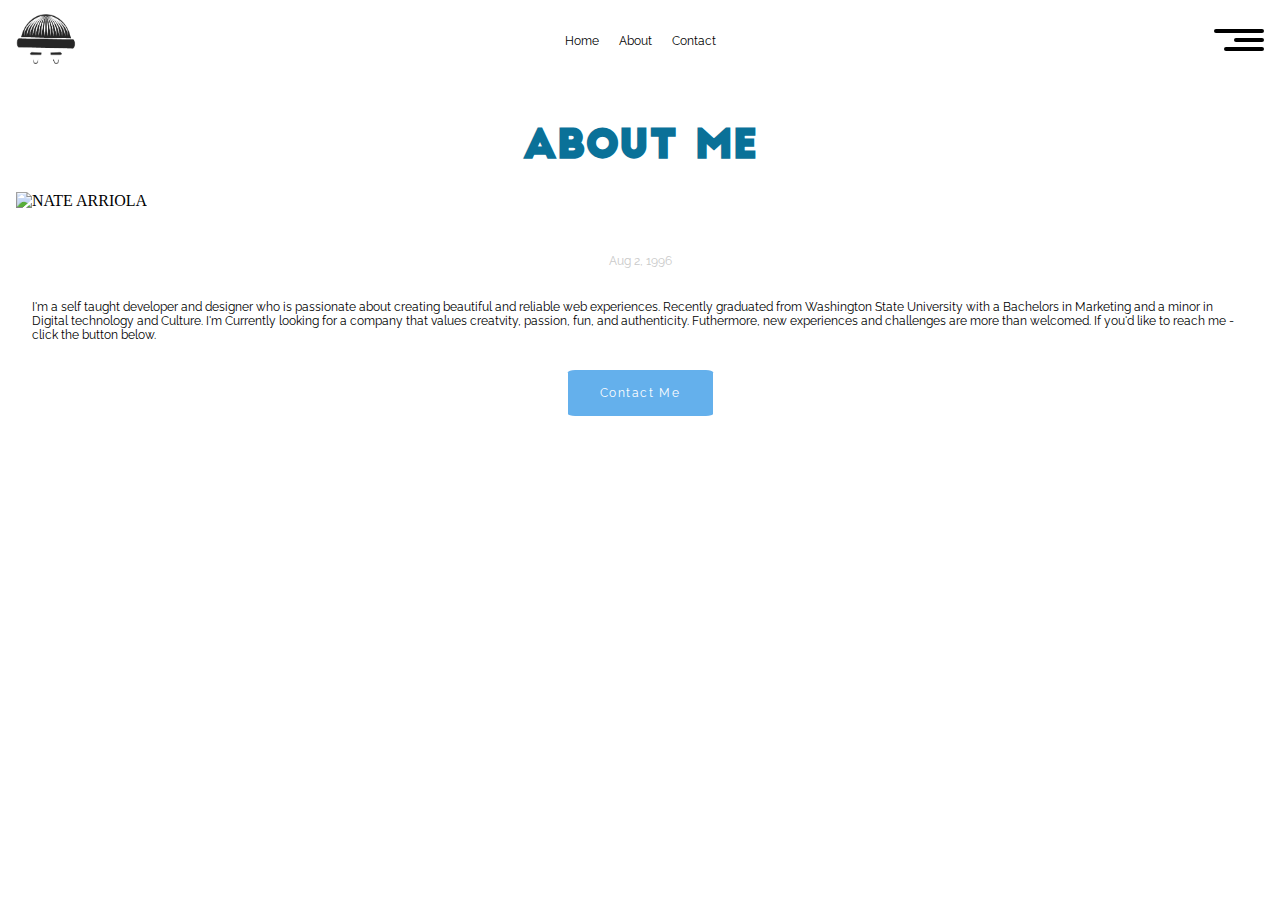
==== index.html @ e8a20a71 "Update" ====
<!DOCTYPE html>
<html lang="en">
  <head>
    <meta charset="UTF-8" />

    <meta name="viewport" content="width=device-width, initial-scale=1.0" />
    <meta http-equiv="X-UA-Compatible" content="ie=edge" />
    <link rel="stylesheet" href="css/main.css" />
    <!-- ICONS-->
    <link
      rel="stylesheet"
      href="https://use.fontawesome.com/releases/v5.8.1/css/all.css"
      integrity="sha384-50oBUHEmvpQ+1lW4y57PTFmhCaXp0ML5d60M1M7uH2+nqUivzIebhndOJK28anvf"
      crossorigin="anonymous"
    />
    <title>Nate Arriold</title>
  </head>
  <body>
    <div class="header-flex">
      <div class="logo">
        <img src="images/Asset 3.png" alt="logo" width="60px" height="50px" />
      </div>
      <ul class="menu" id="menu">
        <li class="link-1"><a href="#">Home</a></li>
        <li class="link-2"><a href="#">About</a></li>
        <li class="link-5"><a href="#">Contact</a></li>
      </ul>

      <div class="ham-menu">
        <div class="ham" onclick="onClickMenu()" id="ham">
          <div class="one"></div>
          <div class="two"></div>
          <div class="three"></div>
        </div>
      </div>
    </div>

    <div class="nav-container" id="nav">
      <a href="#" class="closeBtn" onclick="closeNav()">&times;</a>
      <ul class="nav">
        <li class="link-1"><a href="#">Home</a></li>
        <li class="link-2"><a href="#">About</a></li>
        <li class="link-3">
          <a href="https://natearriola.github.io/portfolio/">Portfolio</a>
        </li>
        <li class="link-4"><a href="#">Photography</a></li>
        <li class="link-5"><a href="#">Contact</a></li>
      </ul>
    </div>

    <div class="grid">
      <h1 class="title">ABOUT ME</h1>
      <div class="img-container">
        <img src="images/selfie.jpg" alt="NATE ARRIOLA" />
      </div>
      <div class="content-container">
        <p class="birthdate">Aug 2, 1996</p>
        <p class="main-content">
          I'm a self taught developer and designer who is passionate about
          creating beautiful and reliable web experiences. Recently graduated
          from Washington State University with a Bachelors in Marketing and a
          minor in Digital technology and Culture. I'm Currently looking for a
          company that values creatvity, passion, fun, and authenticity.
          Futhermore, new experiences and challenges are more than welcomed. If
          you'd like to reach me - click the button below.
        </p>
        <a href="#" class="button b1"
          >Contact Me
          <i class=" arrow fas fa-angle-double-right"></i>
        </a>
      </div>
    </div>

    <script src="js/main.js"></script>
  </body>
</html>
---- css/main.css ----
/* FONTS */
@import url("https://fonts.googleapis.com/css?family=Raleway:400,700");
@font-face {
  font-family: "big john";
  src: url("/fonts/bigjohn-webfont.woff2") format("woff2"), url("/fonts/bigjohn-webfont.woff") format("woff");
  font-weight: normal;
  font-style: normal;
}

@font-face {
  font-family: "slim joe";
  src: url("/fonts/slimjoe-webfont.woff2") format("woff2"), url("/fonts/slimjoe-webfont.woff") format("woff");
  font-weight: normal;
  font-style: normal;
}

html {
  padding: 0;
  margin: auto 0;
}

body {
  margin: auto 0;
  padding: 0;
  /****************************
 CONTENT SCSS
 */
}

body .header-flex {
  display: -webkit-box;
  display: -ms-flexbox;
  display: flex;
  -webkit-box-align: center;
      -ms-flex-align: center;
          align-items: center;
  height: 50px;
  margin: auto 0;
  padding: 1rem;
}

body .logo {
  max-width: 100%;
  -webkit-box-flex: 1;
      -ms-flex-positive: 1;
          flex-grow: 1;
}

body .logo img {
  height: 40px;
  width: 50px;
}

body .ham {
  width: 35px;
  height: 30px;
  display: block;
  cursor: pointer;
  -webkit-transform: scaleX(-1);
          transform: scaleX(-1);
}

body .ham div {
  height: 4px;
  background: black;
  margin: 5px 0;
  border-radius: 24px;
  -webkit-transition: 0.3s;
  transition: 0.3s;
}

body .menu {
  display: none;
}

body .one {
  width: 50px;
}

body .two {
  width: 30px;
}

body .three {
  width: 40px;
}

body .ham:hover div {
  width: 50px;
}

body .menu li {
  padding: 10px;
  list-style-type: none;
  font-family: raleway;
  font-weight: 400;
  font-size: 12px;
}

body .nav-container {
  background-color: rgba(0, 0, 0, 0.9);
  width: 100%;
  height: 0;
  z-index: 5;
  position: fixed;
  top: 0;
  left: 0;
  bottom: 0;
  right: 0;
  -webkit-transition: all 0.5s;
  transition: all 0.5s;
  overflow-y: hidden;
  padding: 0;
  overflow-x: hidden;
}

body .nav {
  width: 100%;
  display: -webkit-box;
  display: -ms-flexbox;
  display: flex;
  -webkit-box-orient: vertical;
  -webkit-box-direction: normal;
      -ms-flex-direction: column;
          flex-direction: column;
  -webkit-box-align: center;
      -ms-flex-align: center;
          align-items: center;
  -webkit-box-pack: center;
      -ms-flex-pack: center;
          justify-content: center;
  height: 100vh;
  text-align: center;
  padding: 0;
}

body .nav li {
  list-style-type: none;
  padding: 10px 0;
  font-size: 30px;
  font-family: raleway;
  font-weight: 700;
}

body .nav li a {
  color: #c9c9c9;
  text-decoration: none;
}

body .nav li a:hover {
  color: #fff;
}

body .menu li a {
  color: black;
  text-decoration: none;
  text-align: center;
  width: 100vh;
}

body .nav-container .closeBtn {
  position: absolute;
  top: 20px;
  right: 50px;
  font-size: 40px;
  color: white;
  text-decoration: none;
  width: 5%;
}

body .title {
  font-family: big john;
  color: #0a7198;
  text-align: center;
  font-size: 2.5rem;
}

body .grid {
  padding-top: 1rem;
}

body .img-container {
  padding: 0 1rem 1rem 1rem;
}

body .img-container img {
  max-width: 100%;
}

body .content-container {
  display: -webkit-box;
  display: -ms-flexbox;
  display: flex;
  -webkit-box-orient: vertical;
  -webkit-box-direction: normal;
      -ms-flex-direction: column;
          flex-direction: column;
  -webkit-box-pack: center;
      -ms-flex-pack: center;
          justify-content: center;
  -webkit-box-align: center;
      -ms-flex-align: center;
          align-items: center;
  padding: 1rem;
}

body .content-container p {
  font-size: 12px;
  font-family: raleway;
  font-size: 400;
  padding: 0.5rem 1rem 1rem 1rem;
}

body .content-container .birthdate {
  padding: 0 1rem 0rem 1rem;
  color: #c9c9c9;
}

body .content-container .button {
  font-family: raleway;
  color: #fff;
  font-size: 12px;
  text-decoration: none;
  letter-spacing: 0.1rem;
  padding: 1rem 2rem 1rem 2rem;
  border-radius: 5%;
  -webkit-transition: all 0.3s ease;
  transition: all 0.3s ease;
  background-color: #53a7ea;
  -webkit-box-shadow: inset 0 0 0 99999px rgba(255, 255, 255, 0.1);
          box-shadow: inset 0 0 0 99999px rgba(255, 255, 255, 0.1);
}

body .content-container .button:hover {
  -webkit-box-shadow: none;
          box-shadow: none;
}

@media only screen and (min-device-width: 768px) and (max-device-width: 1024px) and (-webkit-min-device-pixel-ratio: 1) {
  body {
    overflow-x: hidden;
  }
  body .menu {
    display: -webkit-box;
    display: -ms-flexbox;
    display: flex;
    -webkit-box-pack: center;
        -ms-flex-pack: center;
            justify-content: center;
    width: 100%;
    margin-right: 3rem;
  }
  body .logo img {
    height: 50px;
    width: 60px;
  }
  body .header-flex {
    width: 80%;
    margin: auto 0;
    position: relative;
    left: 10%;
  }
}

@media screen and (min-device-width: 1024px) and (max-device-width: 1600px) and (-webkit-min-device-pixel-ratio: 1) {
  body {
    height: 100vh;
    overflow-x: hidden;
  }
  body .header-flex {
    padding-right: 1rem;
    padding-left: 1rem;
  }
  body .menu {
    display: -webkit-box;
    display: -ms-flexbox;
    display: flex;
    width: 100%;
    -webkit-box-pack: center;
        -ms-flex-pack: center;
            justify-content: center;
    margin-right: 4rem;
  }
  body .logo img {
    height: 50px;
    width: 60px;
  }
}

@media screen and (min-device-width: 1440px) and (max-device-width: 1600px) {
  body {
    overflow-x: hidden;
  }
  body .header-flex {
    display: -webkit-box;
    display: -ms-flexbox;
    display: flex;
    max-width: 80%;
    position: relative;
    left: 10%;
  }
  body .menu {
    display: -webkit-box;
    display: -ms-flexbox;
    display: flex;
    -webkit-box-pack: center;
        -ms-flex-pack: center;
            justify-content: center;
    -webkit-box-align: center;
        -ms-flex-align: center;
            align-items: center;
    width: 100%;
    padding: 0;
    margin-right: 3rem;
  }
  body .menu li {
    font-size: 16px;
  }
  body .logo img {
    width: 60px;
    height: 50px;
  }
  body .ham {
    width: 35px;
  }
}

@media screen and (min-device-width: 1600px) and (max-device-width: 1920px) {
  body {
    overflow-x: hidden;
    overflow-y: hidden;
  }
  body .header-flex {
    display: -webkit-box;
    display: -ms-flexbox;
    display: flex;
    width: 80%;
    position: relative;
    left: 10%;
    padding: 2rem;
  }
  body .menu {
    display: -webkit-box;
    display: -ms-flexbox;
    display: flex;
    -webkit-box-pack: center;
        -ms-flex-pack: center;
            justify-content: center;
    -webkit-box-align: center;
        -ms-flex-align: center;
            align-items: center;
    width: 100%;
    padding-right: 10rem;
  }
  body .menu li {
    font-size: 16px;
  }
  body .logo {
    padding: 0;
    margin: auto 0;
    width: 10%;
  }
  body .logo img {
    padding: 0;
  }
  body .ham {
    width: 35px;
  }
}
/*# sourceMappingURL=main.css.map */
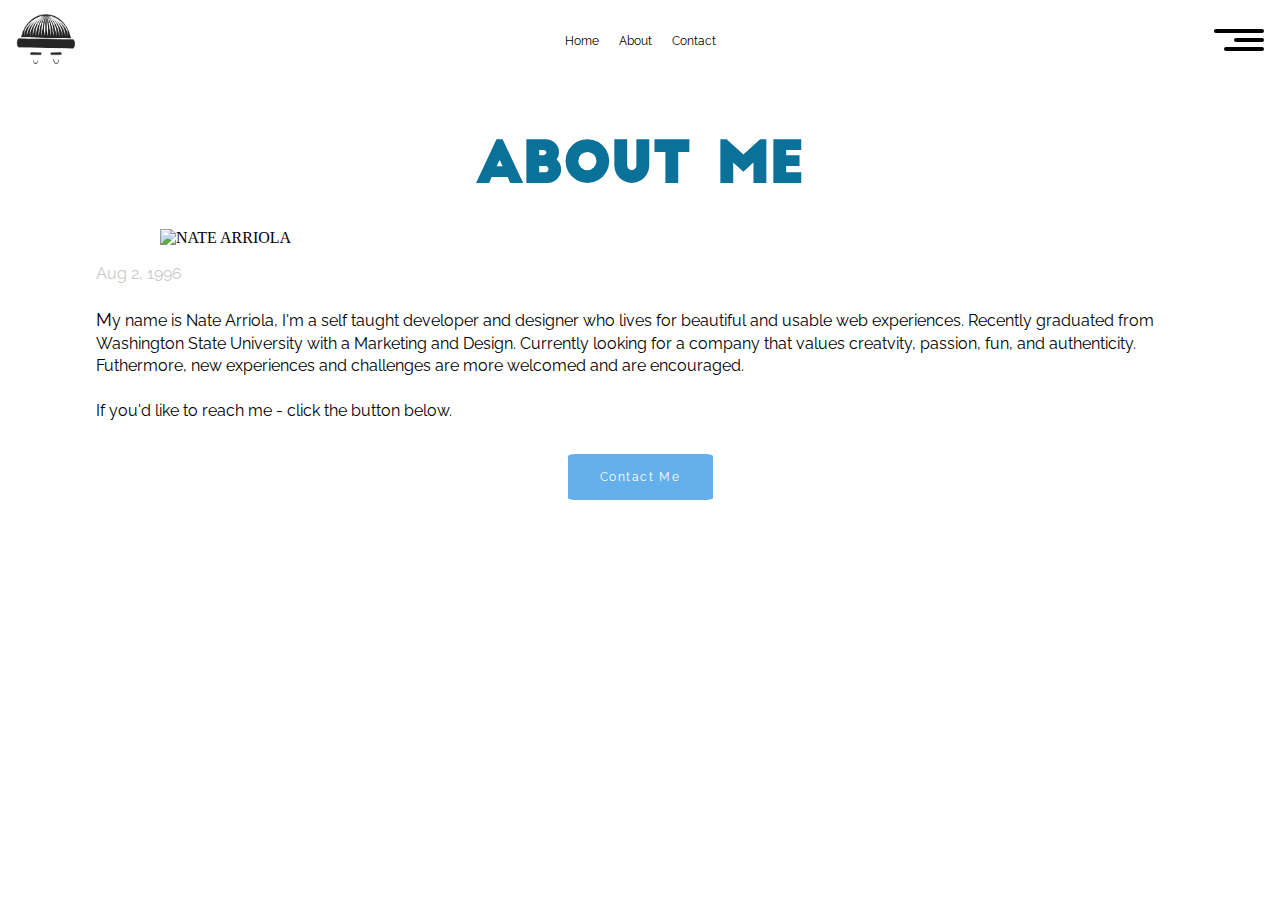
==== commit 28e5b99b: "update" ====
--- a/index.html
+++ b/index.html
@@ -13,7 +13,7 @@
       integrity="sha384-50oBUHEmvpQ+1lW4y57PTFmhCaXp0ML5d60M1M7uH2+nqUivzIebhndOJK28anvf"
       crossorigin="anonymous"
     />
-    <title>Nate Arriold</title>
+    <title>Nate Arriola</title>
   </head>
   <body>
     <div class="header-flex">
@@ -21,9 +21,15 @@
         <img src="images/Asset 3.png" alt="logo" width="60px" height="50px" />
       </div>
       <ul class="menu" id="menu">
-        <li class="link-1"><a href="#">Home</a></li>
-        <li class="link-2"><a href="#">About</a></li>
-        <li class="link-5"><a href="#">Contact</a></li>
+        <li class="link-1">
+          <a href="https://natearriola.github.io/">Home</a>
+        </li>
+        <li class="link-2">
+          <a href="https://natearriola.github.io/About/">About</a>
+        </li>
+        <li class="link-5">
+          <a href="https://natearriola.github.io/contact/">Contact</a>
+        </li>
       </ul>
 
       <div class="ham-menu">
@@ -38,13 +44,21 @@
     <div class="nav-container" id="nav">
       <a href="#" class="closeBtn" onclick="closeNav()">&times;</a>
       <ul class="nav">
-        <li class="link-1"><a href="#">Home</a></li>
-        <li class="link-2"><a href="#">About</a></li>
+        <li class="link-1">
+          <a href="https://natearriola.github.io/">Home</a>
+        </li>
+        <li class="link-2">
+          <a href="https://natearriola.github.io/About/">About</a>
+        </li>
         <li class="link-3">
           <a href="https://natearriola.github.io/portfolio/">Portfolio</a>
         </li>
-        <li class="link-4"><a href="#">Photography</a></li>
-        <li class="link-5"><a href="#">Contact</a></li>
+        <li class="link-4">
+          <a href="https://natearriola.github.io/photography">Photography</a>
+        </li>
+        <li class="link-5">
+          <a href="https://natearriola.github.io/contact">Contact</a>
+        </li>
       </ul>
     </div>
 
@@ -56,18 +70,20 @@
       <div class="content-container">
         <p class="birthdate">Aug 2, 1996</p>
         <p class="main-content">
-          I'm a self taught developer and designer who is passionate about
-          creating beautiful and reliable web experiences. Recently graduated
-          from Washington State University with a Bachelors in Marketing and a
-          minor in Digital technology and Culture. I'm Currently looking for a
-          company that values creatvity, passion, fun, and authenticity.
-          Futhermore, new experiences and challenges are more than welcomed. If
-          you'd like to reach me - click the button below.
+          <span>M</span>y name is Nate Arriola, I'm a self taught developer and
+          designer who lives for beautiful and usable web experiences. Recently
+          graduated from Washington State University with a Marketing and
+          Design. Currently looking for a company that values creatvity,
+          passion, fun, and authenticity. Futhermore, new experiences and
+          challenges are more welcomed and are encouraged. <br /><br />If you'd
+          like to reach me - click the button below.
         </p>
-        <a href="#" class="button b1"
-          >Contact Me
-          <i class=" arrow fas fa-angle-double-right"></i>
-        </a>
+        <div class="button-container">
+          <a href="" class="button b1"
+            >Contact Me
+            <i class=" arrow fas fa-angle-double-right"></i>
+          </a>
+        </div>
       </div>
     </div>
 
--- a/css/main.css
+++ b/css/main.css
@@ -98,7 +98,7 @@
 }
 
 body .nav-container {
-  background-color: rgba(0, 0, 0, 0.9);
+  background-color: rgba(83, 167, 234, 0.9);
   width: 100%;
   height: 0;
   z-index: 5;
@@ -143,7 +143,7 @@
 }
 
 body .nav li a {
-  color: #c9c9c9;
+  color: #1a1a1a;
   text-decoration: none;
 }
 
@@ -188,32 +188,35 @@
 }
 
 body .content-container {
+  padding: 1rem;
+}
+
+body .content-container span {
+  font-size: 18px;
+}
+
+body .content-container p {
+  text-align: left;
+  font-size: 12px;
+  font-family: raleway;
+  line-height: 16.8px;
+  font-size: 400;
+  padding: 0.5rem 1rem 1rem 1rem;
+}
+
+body .content-container .birthdate {
+  padding: 0 1rem 0rem 1rem;
+  color: #c9c9c9;
+  text-align: left;
+}
+
+body .content-container .button-container {
   display: -webkit-box;
   display: -ms-flexbox;
   display: flex;
-  -webkit-box-orient: vertical;
-  -webkit-box-direction: normal;
-      -ms-flex-direction: column;
-          flex-direction: column;
   -webkit-box-pack: center;
       -ms-flex-pack: center;
           justify-content: center;
-  -webkit-box-align: center;
-      -ms-flex-align: center;
-          align-items: center;
-  padding: 1rem;
-}
-
-body .content-container p {
-  font-size: 12px;
-  font-family: raleway;
-  font-size: 400;
-  padding: 0.5rem 1rem 1rem 1rem;
-}
-
-body .content-container .birthdate {
-  padding: 0 1rem 0rem 1rem;
-  color: #c9c9c9;
 }
 
 body .content-container .button {
@@ -260,6 +263,22 @@
     position: relative;
     left: 10%;
   }
+  body .img-container {
+    padding: 8rem;
+    padding-top: 0;
+    padding-bottom: 0;
+  }
+  body .img-container img {
+    max-width: 100%;
+  }
+  body .content-container {
+    padding: 2rem;
+    padding-top: 0;
+  }
+  body .content-container p {
+    font-size: 16px;
+    line-height: 22.4px;
+  }
 }
 
 @media screen and (min-device-width: 1024px) and (max-device-width: 1600px) and (-webkit-min-device-pixel-ratio: 1) {
@@ -284,6 +303,25 @@
   body .logo img {
     height: 50px;
     width: 60px;
+  }
+  body .title {
+    font-size: 3.5rem;
+  }
+  body .img-container {
+    padding: 10rem;
+    padding-top: 0;
+    padding-bottom: 0;
+  }
+  body .img-container img {
+    max-width: 100%;
+  }
+  body .content-container {
+    padding: 5rem;
+    padding-top: 0;
+  }
+  body .content-container p {
+    font-size: 16px;
+    line-height: 22.4px;
   }
 }
 
@@ -323,13 +361,25 @@
   body .ham {
     width: 35px;
   }
+  body .img-container {
+    padding: 10rem;
+    padding-top: 0;
+    padding-bottom: 0;
+  }
+  body .img-container img {
+    max-width: 100%;
+  }
+  body .content-container {
+    padding: 5rem;
+    padding-top: 0;
+  }
+  body .content-container p {
+    font-size: 16px;
+    line-height: 22.4px;
+  }
 }
 
 @media screen and (min-device-width: 1600px) and (max-device-width: 1920px) {
-  body {
-    overflow-x: hidden;
-    overflow-y: hidden;
-  }
   body .header-flex {
     display: -webkit-box;
     display: -ms-flexbox;
@@ -366,5 +416,67 @@
   body .ham {
     width: 35px;
   }
+  body .img-container {
+    padding: 10rem;
+    padding-top: 0;
+    padding-bottom: 0;
+  }
+  body .img-container img {
+    max-width: 100%;
+  }
+  body .content-container {
+    padding: 5rem;
+    padding-top: 0;
+  }
+  body .content-container p {
+    font-size: 16px;
+    line-height: 22.4px;
+  }
+}
+
+@media screen and (min-device-width: 1920px) and (max-device-width: 2560px) and (-webkit-min-device-pixel-ratio: 1) {
+  body .header-flex {
+    padding-right: 9rem;
+    padding-left: 5rem;
+  }
+  body .menu {
+    display: -webkit-box;
+    display: -ms-flexbox;
+    display: flex;
+    width: 100%;
+    -webkit-box-pack: center;
+        -ms-flex-pack: center;
+            justify-content: center;
+    margin-right: 4rem;
+  }
+  body .logo {
+    display: -webkit-box;
+    display: -ms-flexbox;
+    display: flex;
+    -webkit-box-pack: center;
+        -ms-flex-pack: center;
+            justify-content: center;
+    padding: 0;
+    width: 10%;
+  }
+  body .logo img {
+    padding-left: 2rem;
+  }
+  body .img-container {
+    padding: 10rem;
+    padding-top: 0;
+    padding-bottom: 0;
+  }
+  body .img-container img {
+    max-width: 100%;
+  }
+  body .content-container {
+    padding: 5rem;
+    padding-top: 0;
+  }
+  body .content-container p {
+    font-size: 16px;
+    line-height: 22.4px;
+  }
 }
 /*# sourceMappingURL=main.css.map */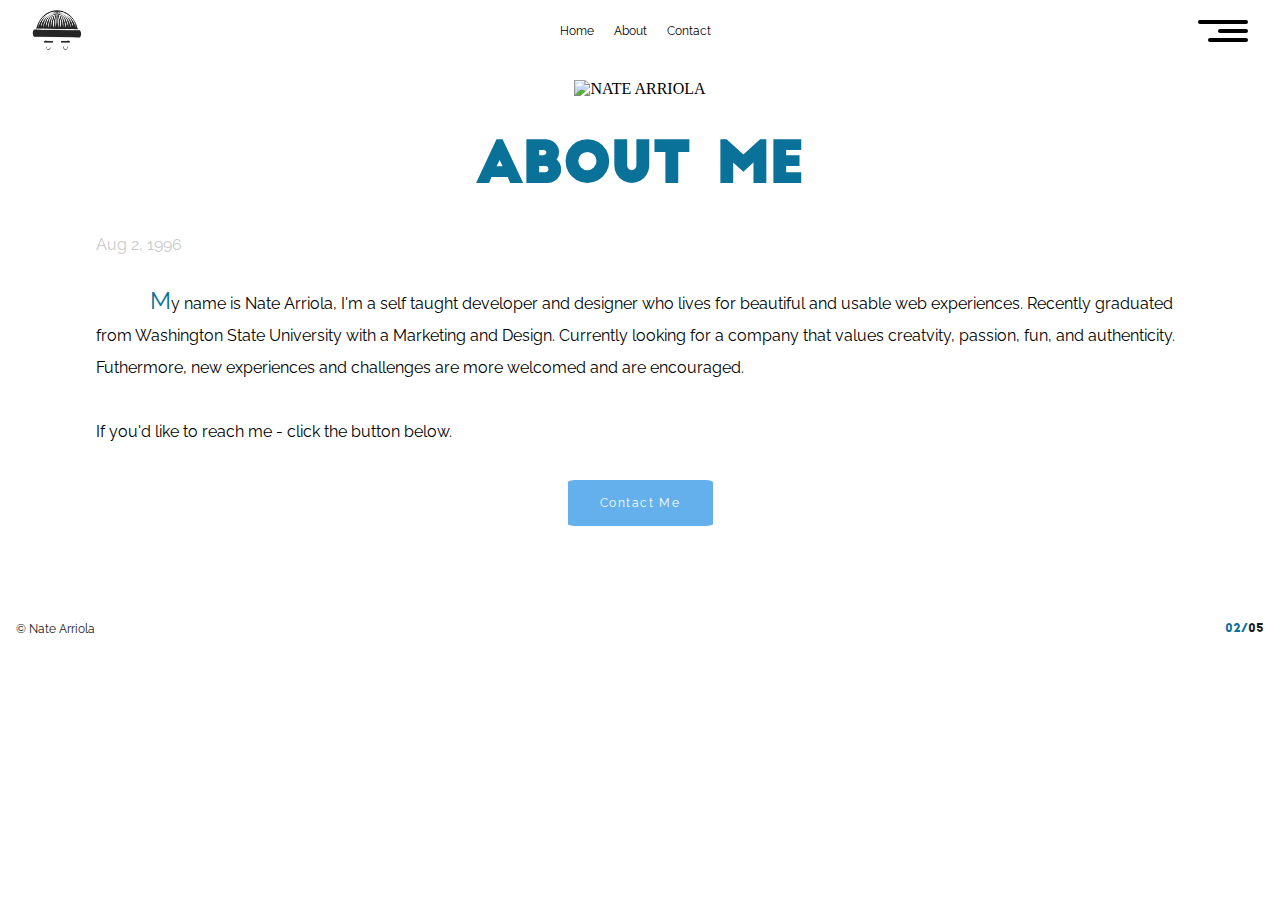
==== commit b1878367: "update" ====
--- a/index.html
+++ b/index.html
@@ -3,7 +3,7 @@
   <head>
     <meta charset="UTF-8" />
 
-    <meta name="viewport" content="width=device-width, initial-scale=1.0" />
+    <meta name="viewport" content="width=device-width, initial-scale = 1.0, maximum-scale=1.0, user-scalable=no" />
     <meta http-equiv="X-UA-Compatible" content="ie=edge" />
     <link rel="stylesheet" href="css/main.css" />
     <!-- ICONS-->
@@ -27,7 +27,7 @@
         <li class="link-2">
           <a href="https://natearriola.github.io/About/">About</a>
         </li>
-        <li class="link-5">
+        <li class="link-3">
           <a href="https://natearriola.github.io/contact/">Contact</a>
         </li>
       </ul>
@@ -44,30 +44,31 @@
     <div class="nav-container" id="nav">
       <a href="#" class="closeBtn" onclick="closeNav()">&times;</a>
       <ul class="nav">
-        <li class="link-1">
+        <li>
           <a href="https://natearriola.github.io/">Home</a>
         </li>
-        <li class="link-2">
+        <li>
           <a href="https://natearriola.github.io/About/">About</a>
         </li>
-        <li class="link-3">
+        <li>
           <a href="https://natearriola.github.io/portfolio/">Portfolio</a>
         </li>
-        <li class="link-4">
+        <li>
           <a href="https://natearriola.github.io/photography">Photography</a>
         </li>
-        <li class="link-5">
+        <li>
           <a href="https://natearriola.github.io/contact">Contact</a>
         </li>
       </ul>
     </div>
 
     <div class="grid">
-      <h1 class="title">ABOUT ME</h1>
-      <div class="img-container">
+      <div class="img-header">
+          
         <img src="images/selfie.jpg" alt="NATE ARRIOLA" />
       </div>
       <div class="content-container">
+          <h1 class="title">ABOUT ME</h1>
         <p class="birthdate">Aug 2, 1996</p>
         <p class="main-content">
           <span>M</span>y name is Nate Arriola, I'm a self taught developer and
@@ -86,7 +87,7 @@
         </div>
       </div>
     </div>
-
+    <footer><div class="copy">&copy Nate Arriola</div> <div class="pgnum"><span>02/</span>05</div></footer>
     <script src="js/main.js"></script>
   </body>
 </html>
--- a/css/main.css
+++ b/css/main.css
@@ -22,25 +22,29 @@
 body {
   margin: auto 0;
   padding: 0;
+  /*****************
+  MENU LINK Animations
+  */
   /****************************
  CONTENT SCSS
  */
+  /******************
+    Footer 
+    */
 }
 
 body .header-flex {
+  height: 0;
+  padding: 2rem;
   display: -webkit-box;
   display: -ms-flexbox;
   display: flex;
   -webkit-box-align: center;
       -ms-flex-align: center;
           align-items: center;
-  height: 50px;
-  margin: auto 0;
-  padding: 1rem;
 }
 
 body .logo {
-  max-width: 100%;
   -webkit-box-flex: 1;
       -ms-flex-positive: 1;
           flex-grow: 1;
@@ -48,6 +52,9 @@
 
 body .logo img {
   height: 40px;
+  -ms-flex-item-align: center;
+      -ms-grid-row-align: center;
+      align-self: center;
   width: 50px;
 }
 
@@ -143,12 +150,12 @@
 }
 
 body .nav li a {
+  color: #fff;
+  text-decoration: none;
+}
+
+body .nav li a:hover {
   color: #1a1a1a;
-  text-decoration: none;
-}
-
-body .nav li a:hover {
-  color: #fff;
 }
 
 body .menu li a {
@@ -168,6 +175,22 @@
   width: 5%;
 }
 
+body .link-1::after, body .link-2::after, body .link-3::after {
+  content: '';
+  display: block;
+  width: 0;
+  height: 2px;
+  background: #53a7ea;
+  -webkit-transition: width 0.3s;
+  transition: width 0.3s;
+}
+
+body .link-1:hover::after, body .link-2:hover::after, body .link-3:hover::after {
+  -webkit-transition: width 0.3s;
+  transition: width 0.3s;
+  width: 100%;
+}
+
 body .title {
   font-family: big john;
   color: #0a7198;
@@ -179,12 +202,27 @@
   padding-top: 1rem;
 }
 
-body .img-container {
-  padding: 0 1rem 1rem 1rem;
-}
-
-body .img-container img {
-  max-width: 100%;
+body .img-header {
+  display: -webkit-box;
+  display: -ms-flexbox;
+  display: flex;
+  -webkit-box-pack: center;
+      -ms-flex-pack: center;
+          justify-content: center;
+  -webkit-box-align: center;
+      -ms-flex-align: center;
+          align-items: center;
+  -webkit-box-orient: vertical;
+  -webkit-box-direction: normal;
+      -ms-flex-direction: column;
+          flex-direction: column;
+}
+
+body .img-header img {
+  max-width: 80%;
+  -ms-flex-item-align: center;
+      -ms-grid-row-align: center;
+      align-self: center;
 }
 
 body .content-container {
@@ -192,14 +230,16 @@
 }
 
 body .content-container span {
-  font-size: 18px;
+  font-size: 24px;
+  color: #0a7198;
 }
 
 body .content-container p {
+  text-indent: 5%;
   text-align: left;
   font-size: 12px;
   font-family: raleway;
-  line-height: 16.8px;
+  line-height: 200%;
   font-size: 400;
   padding: 0.5rem 1rem 1rem 1rem;
 }
@@ -208,6 +248,7 @@
   padding: 0 1rem 0rem 1rem;
   color: #c9c9c9;
   text-align: left;
+  text-indent: 0;
 }
 
 body .content-container .button-container {
@@ -239,6 +280,31 @@
           box-shadow: none;
 }
 
+body footer {
+  font-family: "raleway";
+  font-size: 12px;
+  display: -webkit-box;
+  display: -ms-flexbox;
+  display: flex;
+  padding: 1rem;
+}
+
+body footer .copy {
+  -webkit-box-flex: 1;
+      -ms-flex-positive: 1;
+          flex-grow: 1;
+  color: #1a1a1a;
+}
+
+body footer .pgnum {
+  font-family: big john;
+  color: #1a1a1a;
+}
+
+body footer .pgnum span {
+  color: #0a7198;
+}
+
 @media only screen and (min-device-width: 768px) and (max-device-width: 1024px) and (-webkit-min-device-pixel-ratio: 1) {
   body {
     overflow-x: hidden;
@@ -253,23 +319,26 @@
     width: 100%;
     margin-right: 3rem;
   }
-  body .logo img {
-    height: 50px;
-    width: 60px;
-  }
   body .header-flex {
-    width: 80%;
-    margin: auto 0;
-    position: relative;
-    left: 10%;
+    height: 0;
+    padding: 3rem;
   }
   body .img-container {
+    display: -webkit-box;
+    display: -ms-flexbox;
+    display: flex;
+    -webkit-box-pack: center;
+        -ms-flex-pack: center;
+            justify-content: center;
     padding: 8rem;
     padding-top: 0;
     padding-bottom: 0;
   }
   body .img-container img {
     max-width: 100%;
+    -ms-flex-item-align: center;
+        -ms-grid-row-align: center;
+        align-self: center;
   }
   body .content-container {
     padding: 2rem;
@@ -277,7 +346,6 @@
   }
   body .content-container p {
     font-size: 16px;
-    line-height: 22.4px;
   }
 }
 
@@ -286,10 +354,6 @@
     height: 100vh;
     overflow-x: hidden;
   }
-  body .header-flex {
-    padding-right: 1rem;
-    padding-left: 1rem;
-  }
   body .menu {
     display: -webkit-box;
     display: -ms-flexbox;
@@ -299,21 +363,26 @@
         -ms-flex-pack: center;
             justify-content: center;
     margin-right: 4rem;
-  }
-  body .logo img {
-    height: 50px;
-    width: 60px;
   }
   body .title {
     font-size: 3.5rem;
   }
   body .img-container {
-    padding: 10rem;
+    display: -webkit-box;
+    display: -ms-flexbox;
+    display: flex;
+    -webkit-box-pack: center;
+        -ms-flex-pack: center;
+            justify-content: center;
+    padding: 8rem;
     padding-top: 0;
     padding-bottom: 0;
   }
   body .img-container img {
     max-width: 100%;
+    -ms-flex-item-align: center;
+        -ms-grid-row-align: center;
+        align-self: center;
   }
   body .content-container {
     padding: 5rem;
@@ -321,7 +390,6 @@
   }
   body .content-container p {
     font-size: 16px;
-    line-height: 22.4px;
   }
 }
 
@@ -330,12 +398,8 @@
     overflow-x: hidden;
   }
   body .header-flex {
-    display: -webkit-box;
-    display: -ms-flexbox;
-    display: flex;
-    max-width: 80%;
-    position: relative;
-    left: 10%;
+    height: 0;
+    padding: 3rem;
   }
   body .menu {
     display: -webkit-box;
@@ -349,7 +413,6 @@
             align-items: center;
     width: 100%;
     padding: 0;
-    margin-right: 3rem;
   }
   body .menu li {
     font-size: 16px;
@@ -361,33 +424,65 @@
   body .ham {
     width: 35px;
   }
-  body .img-container {
-    padding: 10rem;
-    padding-top: 0;
-    padding-bottom: 0;
-  }
-  body .img-container img {
-    max-width: 100%;
+  body .grid {
+    display: -ms-grid;
+    display: grid;
+    -ms-grid-columns: (1fr)[2];
+        grid-template-columns: repeat(2, 1fr);
+    -ms-grid-rows: 80vh;
+        grid-template-rows: 80vh;
+  }
+  body .img-header {
+    display: -webkit-box;
+    display: -ms-flexbox;
+    display: flex;
+    -webkit-box-pack: center;
+        -ms-flex-pack: center;
+            justify-content: center;
+    -webkit-box-orient: vertical;
+    -webkit-box-direction: normal;
+        -ms-flex-direction: column;
+            flex-direction: column;
+    -webkit-box-align: center;
+        -ms-flex-align: center;
+            align-items: center;
+  }
+  body .img-header img {
+    -ms-flex-item-align: center;
+        -ms-grid-row-align: center;
+        align-self: center;
   }
   body .content-container {
-    padding: 5rem;
-    padding-top: 0;
+    padding: 2rem;
+    display: -webkit-box;
+    display: -ms-flexbox;
+    display: flex;
+    -webkit-box-pack: center;
+        -ms-flex-pack: center;
+            justify-content: center;
+    -webkit-box-orient: vertical;
+    -webkit-box-direction: normal;
+        -ms-flex-direction: column;
+            flex-direction: column;
+    -webkit-box-align: center;
+        -ms-flex-align: center;
+            align-items: center;
   }
   body .content-container p {
     font-size: 16px;
-    line-height: 22.4px;
+  }
+  body .content-container .birthdate {
+    line-height: 0;
+  }
+  body footer {
+    padding: 2rem;
   }
 }
 
 @media screen and (min-device-width: 1600px) and (max-device-width: 1920px) {
   body .header-flex {
-    display: -webkit-box;
-    display: -ms-flexbox;
-    display: flex;
-    width: 80%;
-    position: relative;
-    left: 10%;
-    padding: 2rem;
+    height: 0;
+    padding: 3rem;
   }
   body .menu {
     display: -webkit-box;
@@ -400,83 +495,154 @@
         -ms-flex-align: center;
             align-items: center;
     width: 100%;
-    padding-right: 10rem;
   }
   body .menu li {
     font-size: 16px;
   }
-  body .logo {
-    padding: 0;
-    margin: auto 0;
-    width: 10%;
-  }
-  body .logo img {
-    padding: 0;
-  }
   body .ham {
     width: 35px;
   }
-  body .img-container {
-    padding: 10rem;
-    padding-top: 0;
-    padding-bottom: 0;
-  }
-  body .img-container img {
-    max-width: 100%;
+  body .grid {
+    display: -ms-grid;
+    display: grid;
+    -ms-grid-columns: (1fr)[2];
+        grid-template-columns: repeat(2, 1fr);
+    -ms-grid-rows: 80vh;
+        grid-template-rows: 80vh;
+  }
+  body .title {
+    font-size: 80px;
+  }
+  body .img-header {
+    display: -webkit-box;
+    display: -ms-flexbox;
+    display: flex;
+    -webkit-box-pack: center;
+        -ms-flex-pack: center;
+            justify-content: center;
+    -webkit-box-orient: vertical;
+    -webkit-box-direction: normal;
+        -ms-flex-direction: column;
+            flex-direction: column;
+    -webkit-box-align: center;
+        -ms-flex-align: center;
+            align-items: center;
+  }
+  body .img-header img {
+    max-width: 90%;
+    -ms-flex-item-align: center;
+        -ms-grid-row-align: center;
+        align-self: center;
   }
   body .content-container {
-    padding: 5rem;
-    padding-top: 0;
+    padding: 2rem;
+    display: -webkit-box;
+    display: -ms-flexbox;
+    display: flex;
+    -webkit-box-pack: center;
+        -ms-flex-pack: center;
+            justify-content: center;
+    -webkit-box-orient: vertical;
+    -webkit-box-direction: normal;
+        -ms-flex-direction: column;
+            flex-direction: column;
+    -webkit-box-align: center;
+        -ms-flex-align: center;
+            align-items: center;
   }
   body .content-container p {
     font-size: 16px;
-    line-height: 22.4px;
-  }
-}
-
-@media screen and (min-device-width: 1920px) and (max-device-width: 2560px) and (-webkit-min-device-pixel-ratio: 1) {
+  }
+  body .content-container .birthdate {
+    line-height: 0;
+  }
+  body footer {
+    padding: 2rem;
+  }
+  body footer .pgnum {
+    font-size: 24px;
+  }
+}
+
+@media screen and (min-device-width: 2560px) and (-webkit-min-device-pixel-ratio: 1) {
   body .header-flex {
-    padding-right: 9rem;
-    padding-left: 5rem;
+    height: 0;
+    padding: 3rem;
   }
   body .menu {
     display: -webkit-box;
     display: -ms-flexbox;
     display: flex;
+    -webkit-box-pack: center;
+        -ms-flex-pack: center;
+            justify-content: center;
+    -webkit-box-align: center;
+        -ms-flex-align: center;
+            align-items: center;
     width: 100%;
-    -webkit-box-pack: center;
-        -ms-flex-pack: center;
-            justify-content: center;
-    margin-right: 4rem;
-  }
-  body .logo {
-    display: -webkit-box;
-    display: -ms-flexbox;
-    display: flex;
-    -webkit-box-pack: center;
-        -ms-flex-pack: center;
-            justify-content: center;
-    padding: 0;
-    width: 10%;
-  }
-  body .logo img {
-    padding-left: 2rem;
-  }
-  body .img-container {
-    padding: 10rem;
-    padding-top: 0;
-    padding-bottom: 0;
-  }
-  body .img-container img {
-    max-width: 100%;
+  }
+  body .menu li {
+    font-size: 24px;
+  }
+  body .ham {
+    width: 35px;
+  }
+  body .title {
+    font-size: 100px;
+  }
+  body .grid {
+    display: -ms-grid;
+    display: grid;
+    -ms-grid-columns: (1fr)[2];
+        grid-template-columns: repeat(2, 1fr);
+    -ms-grid-rows: 100vh;
+        grid-template-rows: 100vh;
+  }
+  body .img-header {
+    display: -webkit-box;
+    display: -ms-flexbox;
+    display: flex;
+    -webkit-box-pack: center;
+        -ms-flex-pack: center;
+            justify-content: center;
+    -webkit-box-orient: vertical;
+    -webkit-box-direction: normal;
+        -ms-flex-direction: column;
+            flex-direction: column;
+    -webkit-box-align: center;
+        -ms-flex-align: center;
+            align-items: center;
+  }
+  body .img-header img {
+    max-width: 90%;
+    -ms-flex-item-align: center;
+        -ms-grid-row-align: center;
+        align-self: center;
   }
   body .content-container {
-    padding: 5rem;
-    padding-top: 0;
+    padding: 2rem;
+    display: -webkit-box;
+    display: -ms-flexbox;
+    display: flex;
+    -webkit-box-pack: center;
+        -ms-flex-pack: center;
+            justify-content: center;
+    -webkit-box-orient: vertical;
+    -webkit-box-direction: normal;
+        -ms-flex-direction: column;
+            flex-direction: column;
+    -webkit-box-align: center;
+        -ms-flex-align: center;
+            align-items: center;
   }
   body .content-container p {
     font-size: 16px;
-    line-height: 22.4px;
+  }
+  body .content-container .birthdate {
+    line-height: 0;
+  }
+  body footer {
+    padding: 2rem;
   }
 }
 /*# sourceMappingURL=main.css.map */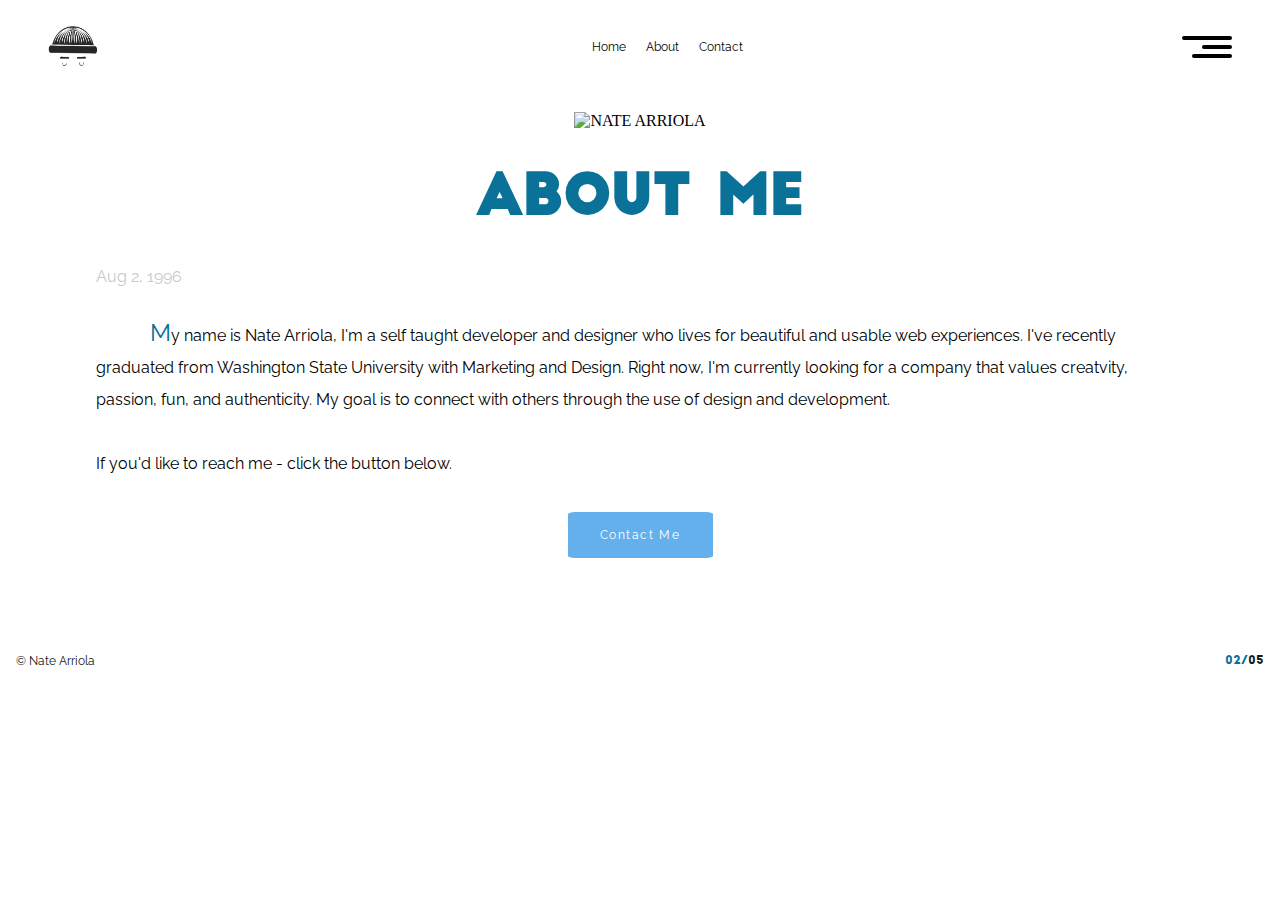
==== commit 831085f8: "update" ====
--- a/index.html
+++ b/index.html
@@ -72,15 +72,15 @@
         <p class="birthdate">Aug 2, 1996</p>
         <p class="main-content">
           <span>M</span>y name is Nate Arriola, I'm a self taught developer and
-          designer who lives for beautiful and usable web experiences. Recently
-          graduated from Washington State University with a Marketing and
-          Design. Currently looking for a company that values creatvity,
-          passion, fun, and authenticity. Futhermore, new experiences and
-          challenges are more welcomed and are encouraged. <br /><br />If you'd
+          designer who lives for beautiful and usable web experiences. I've recently
+          graduated from Washington State University with Marketing and
+          Design. Right now, I'm currently looking for a company that values creatvity,
+          passion, fun, and authenticity. My goal is to connect with others through the use of design 
+          and development.<br /><br />If you'd
           like to reach me - click the button below.
         </p>
         <div class="button-container">
-          <a href="" class="button b1"
+          <a href="https://natearriola.github.io/contact/" class="button b1"
             >Contact Me
             <i class=" arrow fas fa-angle-double-right"></i>
           </a>
--- a/css/main.css
+++ b/css/main.css
@@ -317,28 +317,13 @@
         -ms-flex-pack: center;
             justify-content: center;
     width: 100%;
-    margin-right: 3rem;
   }
   body .header-flex {
     height: 0;
     padding: 3rem;
   }
-  body .img-container {
-    display: -webkit-box;
-    display: -ms-flexbox;
-    display: flex;
-    -webkit-box-pack: center;
-        -ms-flex-pack: center;
-            justify-content: center;
-    padding: 8rem;
-    padding-top: 0;
-    padding-bottom: 0;
-  }
-  body .img-container img {
-    max-width: 100%;
-    -ms-flex-item-align: center;
-        -ms-grid-row-align: center;
-        align-self: center;
+  body .title {
+    font-size: 48px;
   }
   body .content-container {
     padding: 2rem;
@@ -349,11 +334,14 @@
   }
 }
 
-@media screen and (min-device-width: 1024px) and (max-device-width: 1600px) and (-webkit-min-device-pixel-ratio: 1) {
+@media screen and (min-device-width: 1024px) and (max-device-width: 1440px) and (-webkit-min-device-pixel-ratio: 1) {
   body {
-    height: 100vh;
     overflow-x: hidden;
   }
+  body .header-flex {
+    height: 0;
+    padding: 3rem;
+  }
   body .menu {
     display: -webkit-box;
     display: -ms-flexbox;
@@ -362,27 +350,12 @@
     -webkit-box-pack: center;
         -ms-flex-pack: center;
             justify-content: center;
-    margin-right: 4rem;
+  }
+  body .img-header img {
+    max-width: 60%;
   }
   body .title {
     font-size: 3.5rem;
-  }
-  body .img-container {
-    display: -webkit-box;
-    display: -ms-flexbox;
-    display: flex;
-    -webkit-box-pack: center;
-        -ms-flex-pack: center;
-            justify-content: center;
-    padding: 8rem;
-    padding-top: 0;
-    padding-bottom: 0;
-  }
-  body .img-container img {
-    max-width: 100%;
-    -ms-flex-item-align: center;
-        -ms-grid-row-align: center;
-        align-self: center;
   }
   body .content-container {
     padding: 5rem;
@@ -418,8 +391,8 @@
     font-size: 16px;
   }
   body .logo img {
+    height: 50px;
     width: 60px;
-    height: 50px;
   }
   body .ham {
     width: 35px;
@@ -432,7 +405,11 @@
     -ms-grid-rows: 80vh;
         grid-template-rows: 80vh;
   }
-  body .img-header {
+  body .img-header img {
+    max-width: 90%;
+  }
+  body .content-container {
+    padding: 2rem;
     display: -webkit-box;
     display: -ms-flexbox;
     display: flex;
@@ -447,27 +424,6 @@
         -ms-flex-align: center;
             align-items: center;
   }
-  body .img-header img {
-    -ms-flex-item-align: center;
-        -ms-grid-row-align: center;
-        align-self: center;
-  }
-  body .content-container {
-    padding: 2rem;
-    display: -webkit-box;
-    display: -ms-flexbox;
-    display: flex;
-    -webkit-box-pack: center;
-        -ms-flex-pack: center;
-            justify-content: center;
-    -webkit-box-orient: vertical;
-    -webkit-box-direction: normal;
-        -ms-flex-direction: column;
-            flex-direction: column;
-    -webkit-box-align: center;
-        -ms-flex-align: center;
-            align-items: center;
-  }
   body .content-container p {
     font-size: 16px;
   }
@@ -501,6 +457,10 @@
   }
   body .ham {
     width: 35px;
+  }
+  body .logo img {
+    height: 50px;
+    width: 60px;
   }
   body .grid {
     display: -ms-grid;
@@ -587,6 +547,10 @@
   body .ham {
     width: 35px;
   }
+  body .logo img {
+    height: 50px;
+    width: 60px;
+  }
   body .title {
     font-size: 100px;
   }
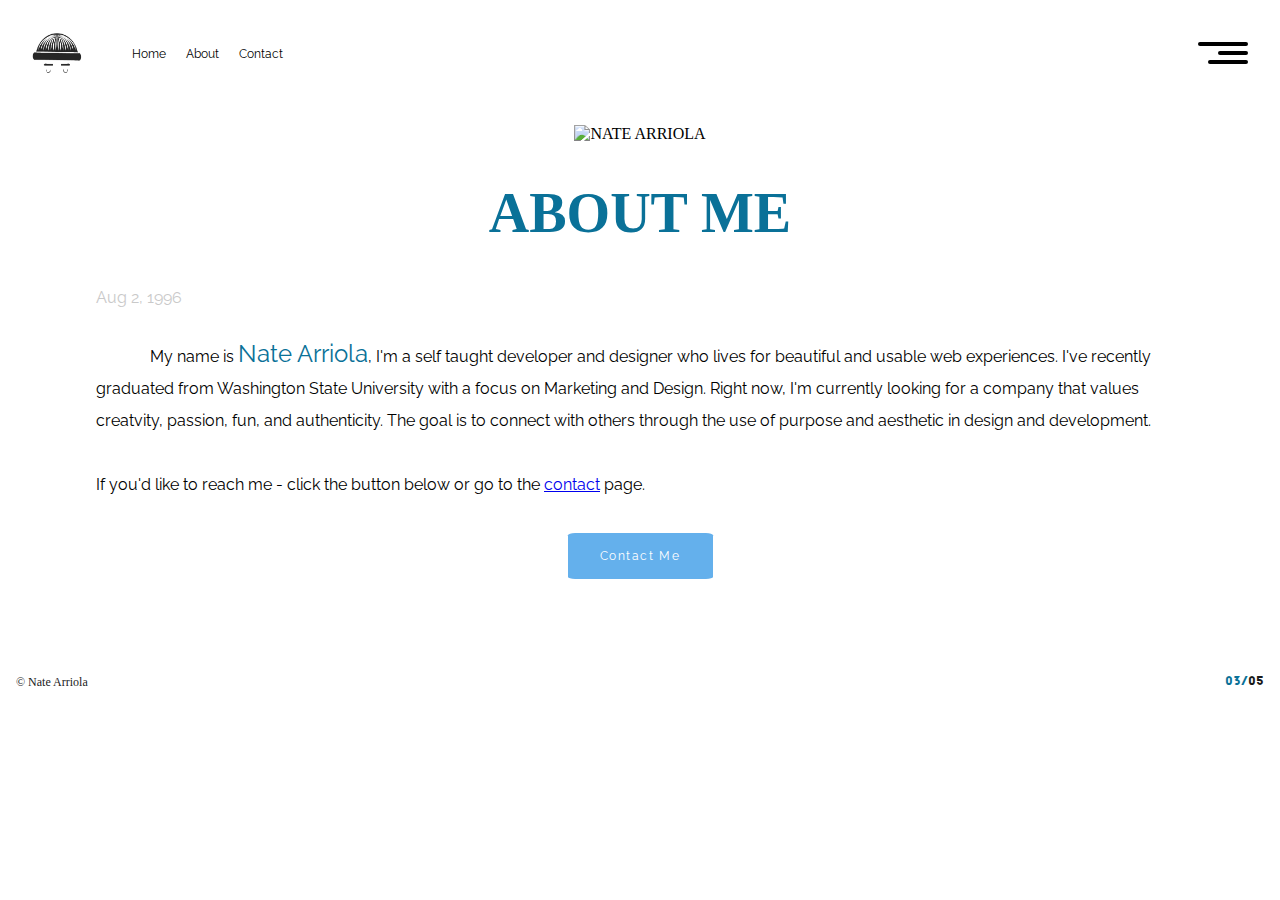
==== commit 71dbcc23: "update" ====
--- a/index.html
+++ b/index.html
@@ -71,13 +71,13 @@
           <h1 class="title">ABOUT ME</h1>
         <p class="birthdate">Aug 2, 1996</p>
         <p class="main-content">
-          <span>M</span>y name is Nate Arriola, I'm a self taught developer and
+          My name is <span>Nate Arriola</span>, I'm a self taught developer and
           designer who lives for beautiful and usable web experiences. I've recently
-          graduated from Washington State University with Marketing and
+          graduated from Washington State University with a focus on Marketing and
           Design. Right now, I'm currently looking for a company that values creatvity,
-          passion, fun, and authenticity. My goal is to connect with others through the use of design 
-          and development.<br /><br />If you'd
-          like to reach me - click the button below.
+          passion, fun, and authenticity. The goal is to connect with others through the use of purpose and aesthetic in design 
+          and development. <br /><br />If you'd
+          like to reach me - click the button below or go to the <a class="link" href="https://natearriola.github.io/contact">contact</a> page. 
         </p>
         <div class="button-container">
           <a href="https://natearriola.github.io/contact/" class="button b1"
@@ -87,7 +87,7 @@
         </div>
       </div>
     </div>
-    <footer><div class="copy">&copy Nate Arriola</div> <div class="pgnum"><span>02/</span>05</div></footer>
+    <footer><div class="copy">&copy Nate Arriola</div> <div class="pgnum"><span>03/</span>05</div></footer>
     <script src="js/main.js"></script>
   </body>
 </html>
--- a/css/main.css
+++ b/css/main.css
@@ -34,14 +34,15 @@
 }
 
 body .header-flex {
-  height: 0;
-  padding: 2rem;
   display: -webkit-box;
   display: -ms-flexbox;
   display: flex;
   -webkit-box-align: center;
       -ms-flex-align: center;
           align-items: center;
+  height: 0;
+  padding: 2rem;
+  margin: auto 0;
 }
 
 body .logo {
@@ -52,9 +53,6 @@
 
 body .logo img {
   height: 40px;
-  -ms-flex-item-align: center;
-      -ms-grid-row-align: center;
-      align-self: center;
   width: 50px;
 }
 
@@ -192,7 +190,8 @@
 }
 
 body .title {
-  font-family: big john;
+  font-family: panton;
+  font-weight: bold;
   color: #0a7198;
   text-align: center;
   font-size: 2.5rem;
@@ -219,7 +218,7 @@
 }
 
 body .img-header img {
-  max-width: 80%;
+  max-width: 100%;
   -ms-flex-item-align: center;
       -ms-grid-row-align: center;
       align-self: center;
@@ -293,6 +292,8 @@
   -webkit-box-flex: 1;
       -ms-flex-positive: 1;
           flex-grow: 1;
+  font-family: panton;
+  font-weight: normal;
   color: #1a1a1a;
 }
 
@@ -313,14 +314,11 @@
     display: -webkit-box;
     display: -ms-flexbox;
     display: flex;
-    -webkit-box-pack: center;
-        -ms-flex-pack: center;
-            justify-content: center;
     width: 100%;
   }
   body .header-flex {
-    height: 0;
-    padding: 3rem;
+    height: 5vh;
+    padding: 1rem;
   }
   body .title {
     font-size: 48px;
@@ -339,20 +337,14 @@
     overflow-x: hidden;
   }
   body .header-flex {
-    height: 0;
-    padding: 3rem;
+    height: 5vh;
+    padding: 2rem;
   }
   body .menu {
     display: -webkit-box;
     display: -ms-flexbox;
     display: flex;
     width: 100%;
-    -webkit-box-pack: center;
-        -ms-flex-pack: center;
-            justify-content: center;
-  }
-  body .img-header img {
-    max-width: 60%;
   }
   body .title {
     font-size: 3.5rem;
@@ -370,22 +362,11 @@
   body {
     overflow-x: hidden;
   }
-  body .header-flex {
-    height: 0;
-    padding: 3rem;
-  }
   body .menu {
     display: -webkit-box;
     display: -ms-flexbox;
     display: flex;
-    -webkit-box-pack: center;
-        -ms-flex-pack: center;
-            justify-content: center;
-    -webkit-box-align: center;
-        -ms-flex-align: center;
-            align-items: center;
     width: 100%;
-    padding: 0;
   }
   body .menu li {
     font-size: 16px;
@@ -431,25 +412,22 @@
     line-height: 0;
   }
   body footer {
-    padding: 2rem;
+    font-size: 16px;
+    padding-right: 2rem;
+  }
+  body footer .pgnum {
+    padding-left: 2rem;
   }
 }
 
 @media screen and (min-device-width: 1600px) and (max-device-width: 1920px) {
   body .header-flex {
-    height: 0;
     padding: 3rem;
   }
   body .menu {
     display: -webkit-box;
     display: -ms-flexbox;
     display: flex;
-    -webkit-box-pack: center;
-        -ms-flex-pack: center;
-            justify-content: center;
-    -webkit-box-align: center;
-        -ms-flex-align: center;
-            align-items: center;
     width: 100%;
   }
   body .menu li {
@@ -517,28 +495,23 @@
     line-height: 0;
   }
   body footer {
-    padding: 2rem;
+    font-size: 16px;
+    padding-right: 3rem;
   }
   body footer .pgnum {
     font-size: 24px;
+    padding-left: 3rem;
   }
 }
 
 @media screen and (min-device-width: 2560px) and (-webkit-min-device-pixel-ratio: 1) {
   body .header-flex {
-    height: 0;
-    padding: 3rem;
+    padding: 4rem;
   }
   body .menu {
     display: -webkit-box;
     display: -ms-flexbox;
     display: flex;
-    -webkit-box-pack: center;
-        -ms-flex-pack: center;
-            justify-content: center;
-    -webkit-box-align: center;
-        -ms-flex-align: center;
-            align-items: center;
     width: 100%;
   }
   body .menu li {
@@ -559,8 +532,8 @@
     display: grid;
     -ms-grid-columns: (1fr)[2];
         grid-template-columns: repeat(2, 1fr);
-    -ms-grid-rows: 100vh;
-        grid-template-rows: 100vh;
+    -ms-grid-rows: 80vh;
+        grid-template-rows: 80vh;
   }
   body .img-header {
     display: -webkit-box;
@@ -606,7 +579,12 @@
     line-height: 0;
   }
   body footer {
-    padding: 2rem;
+    font-size: 16px;
+    padding-right: 5rem;
+  }
+  body footer .pgnum {
+    font-size: 24px;
+    padding-left: 5rem;
   }
 }
 /*# sourceMappingURL=main.css.map */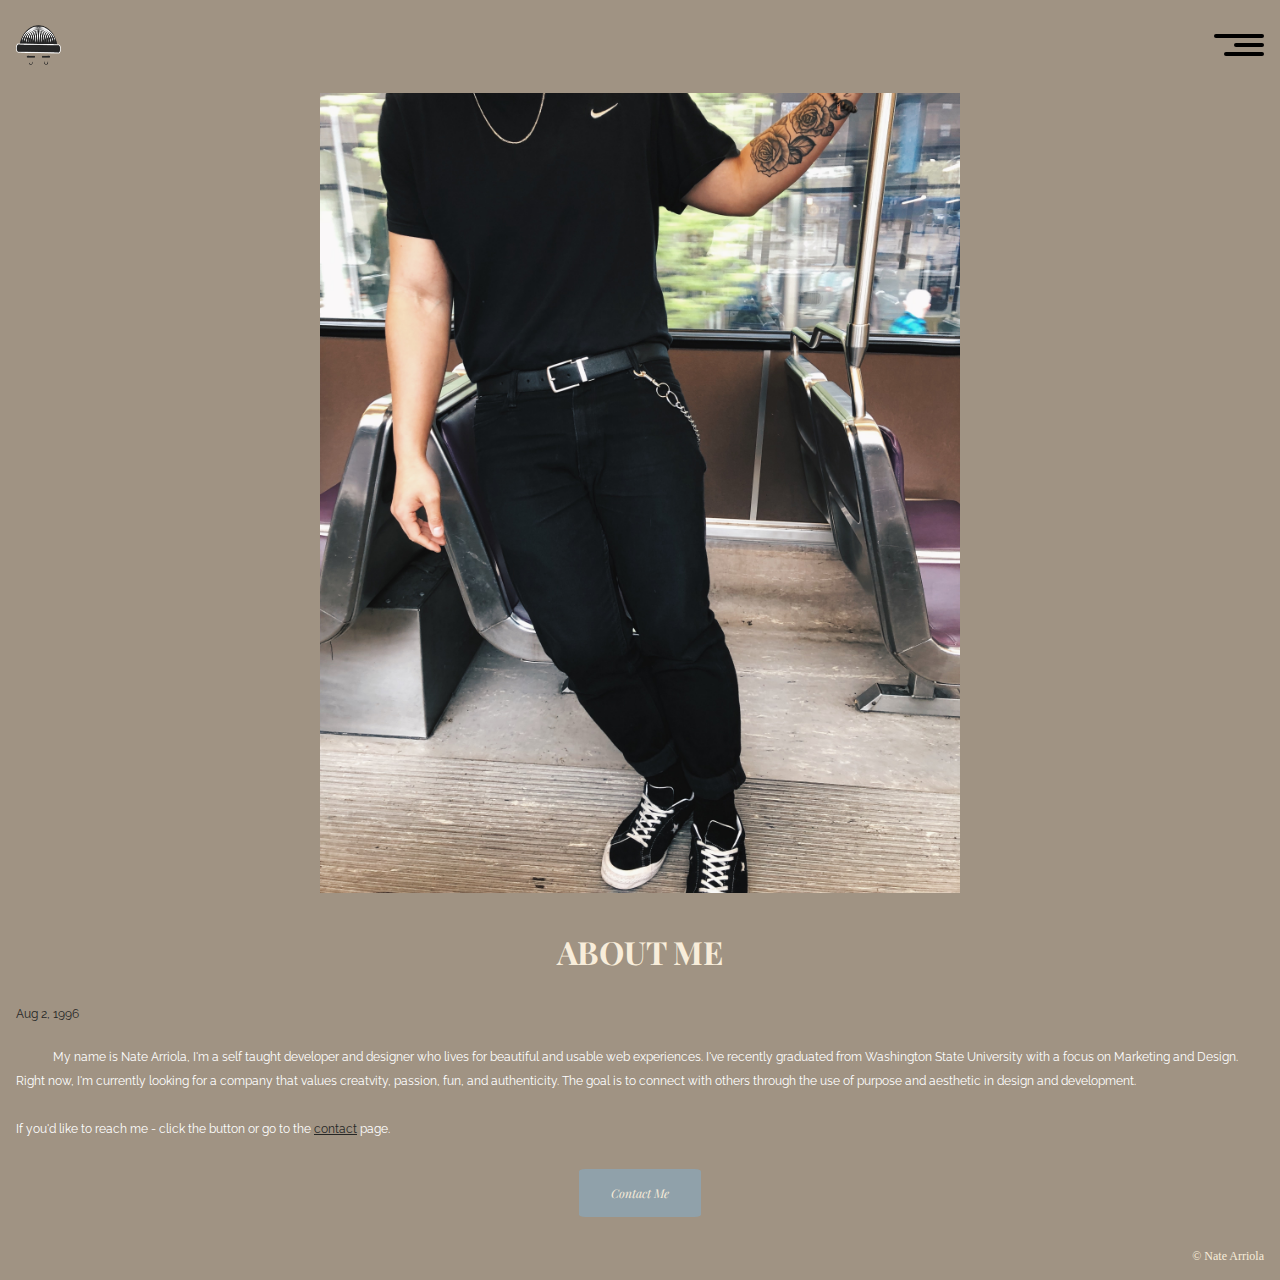
==== commit cdadfcc2: "update" ====
--- a/index.html
+++ b/index.html
@@ -3,7 +3,10 @@
   <head>
     <meta charset="UTF-8" />
 
-    <meta name="viewport" content="width=device-width, initial-scale = 1.0, maximum-scale=1.0, user-scalable=no" />
+    <meta
+      name="viewport"
+      content="width=device-width, initial-scale = 1.0, maximum-scale=1.0, user-scalable=no"
+    />
     <meta http-equiv="X-UA-Compatible" content="ie=edge" />
     <link rel="stylesheet" href="css/main.css" />
     <!-- ICONS-->
@@ -63,31 +66,37 @@
     </div>
 
     <div class="grid">
-      <div class="img-header">
-          
-        <img src="images/selfie.jpg" alt="NATE ARRIOLA" />
-      </div>
+      <img src="images/about.jpg" alt="NATE ARRIOLA" />
+
       <div class="content-container">
-          <h1 class="title">ABOUT ME</h1>
+        <h1 class="title">ABOUT ME</h1>
         <p class="birthdate">Aug 2, 1996</p>
         <p class="main-content">
           My name is <span>Nate Arriola</span>, I'm a self taught developer and
-          designer who lives for beautiful and usable web experiences. I've recently
-          graduated from Washington State University with a focus on Marketing and
-          Design. Right now, I'm currently looking for a company that values creatvity,
-          passion, fun, and authenticity. The goal is to connect with others through the use of purpose and aesthetic in design 
-          and development. <br /><br />If you'd
-          like to reach me - click the button below or go to the <a class="link" href="https://natearriola.github.io/contact">contact</a> page. 
+          designer who lives for beautiful and usable web experiences. I've
+          recently graduated from Washington State University with a focus on
+          Marketing and Design. Right now, I'm currently looking for a company
+          that values creatvity, passion, fun, and authenticity. The goal is to
+          connect with others through the use of purpose and aesthetic in design
+          and development. <br /><br/>If you'd like to reach me - click the
+          button or go to the
+          <a class="link" href="https://natearriola.github.io/contact"
+            >contact</a
+          >
+          page.
         </p>
         <div class="button-container">
           <a href="https://natearriola.github.io/contact/" class="button b1"
             >Contact Me
-            <i class=" arrow fas fa-angle-double-right"></i>
+            
           </a>
         </div>
       </div>
     </div>
-    <footer><div class="copy">&copy Nate Arriola</div> <div class="pgnum"><span>03/</span>05</div></footer>
+
+    <footer>
+      <div class="copy">&copy Nate Arriola</div>
+    </footer>
     <script src="js/main.js"></script>
   </body>
 </html>
--- a/css/main.css
+++ b/css/main.css
@@ -1,62 +1,46 @@
+/******************** 
+Responsive Media Queries 
+********/
 /* FONTS */
-@import url("https://fonts.googleapis.com/css?family=Raleway:400,700");
-@font-face {
-  font-family: "big john";
-  src: url("/fonts/bigjohn-webfont.woff2") format("woff2"), url("/fonts/bigjohn-webfont.woff") format("woff");
-  font-weight: normal;
-  font-style: normal;
-}
-
-@font-face {
-  font-family: "slim joe";
-  src: url("/fonts/slimjoe-webfont.woff2") format("woff2"), url("/fonts/slimjoe-webfont.woff") format("woff");
-  font-weight: normal;
-  font-style: normal;
-}
-
-html {
+@import url("https://fonts.googleapis.com/css?family=Playfair+Display:400,700,900|Raleway");
+html,
+body {
   padding: 0;
-  margin: auto 0;
-}
-
-body {
-  margin: auto 0;
-  padding: 0;
-  /*****************
-  MENU LINK Animations
-  */
-  /****************************
- CONTENT SCSS
- */
-  /******************
-    Footer 
-    */
-}
-
-body .header-flex {
-  display: -webkit-box;
-  display: -ms-flexbox;
-  display: flex;
+  margin: 0;
+  width: 100%;
+  height: 100%;
+  -webkit-box-sizing: border-box;
+          box-sizing: border-box;
+  background: #a09383;
+}
+
+/*******************
+Header(nav,logo,links,etc)
+*/
+.header-flex {
+  display: -webkit-box;
+  display: -ms-flexbox;
+  display: flex;
+  -webkit-box-pack: space-evenly;
+      -ms-flex-pack: space-evenly;
+          justify-content: space-evenly;
   -webkit-box-align: center;
       -ms-flex-align: center;
           align-items: center;
-  height: 0;
-  padding: 2rem;
-  margin: auto 0;
-}
-
-body .logo {
-  -webkit-box-flex: 1;
-      -ms-flex-positive: 1;
-          flex-grow: 1;
-}
-
-body .logo img {
+  padding: 1rem;
+}
+
+.header-flex .logo {
+  padding: 0;
+  margin: 0;
+}
+
+.header-flex .logo img {
+  width: 45px;
   height: 40px;
-  width: 50px;
-}
-
-body .ham {
+}
+
+.header-flex .ham {
   width: 35px;
   height: 30px;
   display: block;
@@ -65,7 +49,7 @@
           transform: scaleX(-1);
 }
 
-body .ham div {
+.header-flex .ham div {
   height: 4px;
   background: black;
   margin: 5px 0;
@@ -74,36 +58,86 @@
   transition: 0.3s;
 }
 
-body .menu {
-  display: none;
-}
-
-body .one {
+.header-flex .one {
   width: 50px;
 }
 
-body .two {
+.header-flex .two {
   width: 30px;
 }
 
-body .three {
+.header-flex .three {
   width: 40px;
 }
 
-body .ham:hover div {
+.header-flex .ham:hover div {
   width: 50px;
 }
 
-body .menu li {
-  padding: 10px;
+.header-flex .menu {
+  visibility: hidden;
+  width: 100%;
+  display: -webkit-box;
+  display: -ms-flexbox;
+  display: flex;
+  -webkit-box-pack: center;
+      -ms-flex-pack: center;
+          justify-content: center;
+  /*****************
+    MENU LINK Animations
+    */
+}
+
+.header-flex .menu li {
+  padding: 5px;
   list-style-type: none;
-  font-family: raleway;
-  font-weight: 400;
-  font-size: 12px;
-}
-
-body .nav-container {
-  background-color: rgba(83, 167, 234, 0.9);
+  display: inline-block;
+  font-size: 12px;
+}
+
+.header-flex .menu li a {
+  color: #252625;
+  text-decoration: none;
+  font-family: "Playfair Display";
+  text-align: center;
+  width: 100vh;
+}
+
+.header-flex .menu .link-1::after,
+.header-flex .menu .link-2::after,
+.header-flex .menu .link-3::after {
+  content: "";
+  display: block;
+  width: 0;
+  height: 2px;
+  background: #f8edda;
+  -webkit-transition: width 0.3s;
+  transition: width 0.3s;
+}
+
+.header-flex .menu .link-1:hover::after {
+  -webkit-transition: width 0.3s;
+  transition: width 0.3s;
+  width: 100%;
+}
+
+.header-flex .menu .link-2:hover::after {
+  -webkit-transition: width 0.3s;
+  transition: width 0.3s;
+  width: 100%;
+}
+
+.header-flex .menu .link-3:hover::after {
+  -webkit-transition: width 0.3s;
+  transition: width 0.3s;
+  width: 100%;
+}
+
+/*************************
+NAV OVERLAY 
+*/
+.nav-container {
+  background-color: #252625;
   width: 100%;
   height: 0;
   z-index: 5;
@@ -119,7 +153,7 @@
   overflow-x: hidden;
 }
 
-body .nav {
+.nav-container .nav {
   width: 100%;
   display: -webkit-box;
   display: -ms-flexbox;
@@ -139,452 +173,144 @@
   padding: 0;
 }
 
-body .nav li {
+.nav-container .nav li {
   list-style-type: none;
   padding: 10px 0;
   font-size: 30px;
-  font-family: raleway;
-  font-weight: 700;
-}
-
-body .nav li a {
-  color: #fff;
+}
+
+.nav-container .nav li a {
+  color: #f8edda;
   text-decoration: none;
-}
-
-body .nav li a:hover {
-  color: #1a1a1a;
-}
-
-body .menu li a {
-  color: black;
-  text-decoration: none;
-  text-align: center;
-  width: 100vh;
-}
-
-body .nav-container .closeBtn {
+  font-family: "raleway";
+}
+
+.nav-container .nav li a:hover {
+  color: #a09383;
+}
+
+.nav-container .closeBtn {
   position: absolute;
   top: 20px;
   right: 50px;
   font-size: 40px;
-  color: white;
+  color: #a09383;
   text-decoration: none;
   width: 5%;
 }
 
-body .link-1::after, body .link-2::after, body .link-3::after {
-  content: '';
-  display: block;
-  width: 0;
-  height: 2px;
-  background: #53a7ea;
-  -webkit-transition: width 0.3s;
-  transition: width 0.3s;
-}
-
-body .link-1:hover::after, body .link-2:hover::after, body .link-3:hover::after {
-  -webkit-transition: width 0.3s;
-  transition: width 0.3s;
-  width: 100%;
-}
-
-body .title {
-  font-family: panton;
-  font-weight: bold;
-  color: #0a7198;
-  text-align: center;
-  font-size: 2.5rem;
-}
-
-body .grid {
-  padding-top: 1rem;
-}
-
-body .img-header {
-  display: -webkit-box;
-  display: -ms-flexbox;
-  display: flex;
-  -webkit-box-pack: center;
-      -ms-flex-pack: center;
-          justify-content: center;
-  -webkit-box-align: center;
-      -ms-flex-align: center;
-          align-items: center;
+.grid {
+  display: -webkit-box;
+  display: -ms-flexbox;
+  display: flex;
+  -webkit-box-pack: center;
+      -ms-flex-pack: center;
+          justify-content: center;
   -webkit-box-orient: vertical;
   -webkit-box-direction: normal;
       -ms-flex-direction: column;
           flex-direction: column;
 }
 
-body .img-header img {
-  max-width: 100%;
+.grid img {
+  max-width: 50%;
   -ms-flex-item-align: center;
       -ms-grid-row-align: center;
       align-self: center;
 }
 
-body .content-container {
+.grid .content-container {
+  display: -webkit-box;
+  display: -ms-flexbox;
+  display: flex;
+  -webkit-box-orient: vertical;
+  -webkit-box-direction: normal;
+      -ms-flex-direction: column;
+          flex-direction: column;
   padding: 1rem;
-}
-
-body .content-container span {
-  font-size: 24px;
-  color: #0a7198;
-}
-
-body .content-container p {
-  text-indent: 5%;
-  text-align: left;
-  font-size: 12px;
-  font-family: raleway;
+  font-family: 'raleway';
+  -webkit-box-pack: center;
+      -ms-flex-pack: center;
+          justify-content: center;
+  -webkit-box-align: center;
+      -ms-flex-align: center;
+          align-items: center;
+}
+
+.grid .content-container h1 {
+  text-align: center;
+  font-family: "Playfair Display";
+  font-weight: bold;
+  color: #f8edda;
+}
+
+.grid .content-container .birthdate {
+  /*
+      color: #ADa586;
+      */
+  color: #252625;
+  -ms-flex-item-align: start;
+      align-self: flex-start;
+  font-size: 12px;
+}
+
+.grid .content-container .main-content {
+  color: #252625;
+  padding-bottom: 1rem;
+  color: white;
   line-height: 200%;
-  font-size: 400;
-  padding: 0.5rem 1rem 1rem 1rem;
-}
-
-body .content-container .birthdate {
-  padding: 0 1rem 0rem 1rem;
-  color: #c9c9c9;
-  text-align: left;
-  text-indent: 0;
-}
-
-body .content-container .button-container {
-  display: -webkit-box;
-  display: -ms-flexbox;
-  display: flex;
-  -webkit-box-pack: center;
-      -ms-flex-pack: center;
-          justify-content: center;
-}
-
-body .content-container .button {
-  font-family: raleway;
-  color: #fff;
-  font-size: 12px;
-  text-decoration: none;
-  letter-spacing: 0.1rem;
-  padding: 1rem 2rem 1rem 2rem;
+  font-size: 12px;
+  text-indent: 3%;
+}
+
+.grid .content-container .main-content a {
+  color: #252625;
+}
+
+.grid .content-container .button-container {
+  display: -webkit-box;
+  display: -ms-flexbox;
+  display: flex;
+  -webkit-box-pack: center;
+      -ms-flex-pack: center;
+          justify-content: center;
+  background-color: #8497a1;
+  -webkit-box-align: center;
+      -ms-flex-align: center;
+          align-items: center;
   border-radius: 5%;
   -webkit-transition: all 0.3s ease;
   transition: all 0.3s ease;
-  background-color: #53a7ea;
   -webkit-box-shadow: inset 0 0 0 99999px rgba(255, 255, 255, 0.1);
           box-shadow: inset 0 0 0 99999px rgba(255, 255, 255, 0.1);
-}
-
-body .content-container .button:hover {
+  padding: 1rem 2rem 1rem 2rem;
+}
+
+.grid .content-container .button-container a {
+  text-decoration: none;
+  color: #f8edda;
+  font-family: 'Playfair Display';
+  font-size: 12px;
+  font-style: italic;
+  text-align: center;
+}
+
+.grid .content-container .button-container:hover {
   -webkit-box-shadow: none;
           box-shadow: none;
 }
 
-body footer {
-  font-family: "raleway";
-  font-size: 12px;
-  display: -webkit-box;
-  display: -ms-flexbox;
-  display: flex;
+footer {
   padding: 1rem;
-}
-
-body footer .copy {
-  -webkit-box-flex: 1;
-      -ms-flex-positive: 1;
-          flex-grow: 1;
-  font-family: panton;
-  font-weight: normal;
-  color: #1a1a1a;
-}
-
-body footer .pgnum {
-  font-family: big john;
-  color: #1a1a1a;
-}
-
-body footer .pgnum span {
-  color: #0a7198;
-}
-
-@media only screen and (min-device-width: 768px) and (max-device-width: 1024px) and (-webkit-min-device-pixel-ratio: 1) {
-  body {
-    overflow-x: hidden;
-  }
-  body .menu {
-    display: -webkit-box;
-    display: -ms-flexbox;
-    display: flex;
-    width: 100%;
-  }
-  body .header-flex {
-    height: 5vh;
-    padding: 1rem;
-  }
-  body .title {
-    font-size: 48px;
-  }
-  body .content-container {
-    padding: 2rem;
-    padding-top: 0;
-  }
-  body .content-container p {
-    font-size: 16px;
-  }
-}
-
-@media screen and (min-device-width: 1024px) and (max-device-width: 1440px) and (-webkit-min-device-pixel-ratio: 1) {
-  body {
-    overflow-x: hidden;
-  }
-  body .header-flex {
-    height: 5vh;
-    padding: 2rem;
-  }
-  body .menu {
-    display: -webkit-box;
-    display: -ms-flexbox;
-    display: flex;
-    width: 100%;
-  }
-  body .title {
-    font-size: 3.5rem;
-  }
-  body .content-container {
-    padding: 5rem;
-    padding-top: 0;
-  }
-  body .content-container p {
-    font-size: 16px;
-  }
-}
-
-@media screen and (min-device-width: 1440px) and (max-device-width: 1600px) {
-  body {
-    overflow-x: hidden;
-  }
-  body .menu {
-    display: -webkit-box;
-    display: -ms-flexbox;
-    display: flex;
-    width: 100%;
-  }
-  body .menu li {
-    font-size: 16px;
-  }
-  body .logo img {
-    height: 50px;
-    width: 60px;
-  }
-  body .ham {
-    width: 35px;
-  }
-  body .grid {
-    display: -ms-grid;
-    display: grid;
-    -ms-grid-columns: (1fr)[2];
-        grid-template-columns: repeat(2, 1fr);
-    -ms-grid-rows: 80vh;
-        grid-template-rows: 80vh;
-  }
-  body .img-header img {
-    max-width: 90%;
-  }
-  body .content-container {
-    padding: 2rem;
-    display: -webkit-box;
-    display: -ms-flexbox;
-    display: flex;
-    -webkit-box-pack: center;
-        -ms-flex-pack: center;
-            justify-content: center;
-    -webkit-box-orient: vertical;
-    -webkit-box-direction: normal;
-        -ms-flex-direction: column;
-            flex-direction: column;
-    -webkit-box-align: center;
-        -ms-flex-align: center;
-            align-items: center;
-  }
-  body .content-container p {
-    font-size: 16px;
-  }
-  body .content-container .birthdate {
-    line-height: 0;
-  }
-  body footer {
-    font-size: 16px;
-    padding-right: 2rem;
-  }
-  body footer .pgnum {
-    padding-left: 2rem;
-  }
-}
-
-@media screen and (min-device-width: 1600px) and (max-device-width: 1920px) {
-  body .header-flex {
-    padding: 3rem;
-  }
-  body .menu {
-    display: -webkit-box;
-    display: -ms-flexbox;
-    display: flex;
-    width: 100%;
-  }
-  body .menu li {
-    font-size: 16px;
-  }
-  body .ham {
-    width: 35px;
-  }
-  body .logo img {
-    height: 50px;
-    width: 60px;
-  }
-  body .grid {
-    display: -ms-grid;
-    display: grid;
-    -ms-grid-columns: (1fr)[2];
-        grid-template-columns: repeat(2, 1fr);
-    -ms-grid-rows: 80vh;
-        grid-template-rows: 80vh;
-  }
-  body .title {
-    font-size: 80px;
-  }
-  body .img-header {
-    display: -webkit-box;
-    display: -ms-flexbox;
-    display: flex;
-    -webkit-box-pack: center;
-        -ms-flex-pack: center;
-            justify-content: center;
-    -webkit-box-orient: vertical;
-    -webkit-box-direction: normal;
-        -ms-flex-direction: column;
-            flex-direction: column;
-    -webkit-box-align: center;
-        -ms-flex-align: center;
-            align-items: center;
-  }
-  body .img-header img {
-    max-width: 90%;
-    -ms-flex-item-align: center;
-        -ms-grid-row-align: center;
-        align-self: center;
-  }
-  body .content-container {
-    padding: 2rem;
-    display: -webkit-box;
-    display: -ms-flexbox;
-    display: flex;
-    -webkit-box-pack: center;
-        -ms-flex-pack: center;
-            justify-content: center;
-    -webkit-box-orient: vertical;
-    -webkit-box-direction: normal;
-        -ms-flex-direction: column;
-            flex-direction: column;
-    -webkit-box-align: center;
-        -ms-flex-align: center;
-            align-items: center;
-  }
-  body .content-container p {
-    font-size: 16px;
-  }
-  body .content-container .birthdate {
-    line-height: 0;
-  }
-  body footer {
-    font-size: 16px;
-    padding-right: 3rem;
-  }
-  body footer .pgnum {
-    font-size: 24px;
-    padding-left: 3rem;
-  }
-}
-
-@media screen and (min-device-width: 2560px) and (-webkit-min-device-pixel-ratio: 1) {
-  body .header-flex {
-    padding: 4rem;
-  }
-  body .menu {
-    display: -webkit-box;
-    display: -ms-flexbox;
-    display: flex;
-    width: 100%;
-  }
-  body .menu li {
-    font-size: 24px;
-  }
-  body .ham {
-    width: 35px;
-  }
-  body .logo img {
-    height: 50px;
-    width: 60px;
-  }
-  body .title {
-    font-size: 100px;
-  }
-  body .grid {
-    display: -ms-grid;
-    display: grid;
-    -ms-grid-columns: (1fr)[2];
-        grid-template-columns: repeat(2, 1fr);
-    -ms-grid-rows: 80vh;
-        grid-template-rows: 80vh;
-  }
-  body .img-header {
-    display: -webkit-box;
-    display: -ms-flexbox;
-    display: flex;
-    -webkit-box-pack: center;
-        -ms-flex-pack: center;
-            justify-content: center;
-    -webkit-box-orient: vertical;
-    -webkit-box-direction: normal;
-        -ms-flex-direction: column;
-            flex-direction: column;
-    -webkit-box-align: center;
-        -ms-flex-align: center;
-            align-items: center;
-  }
-  body .img-header img {
-    max-width: 90%;
-    -ms-flex-item-align: center;
-        -ms-grid-row-align: center;
-        align-self: center;
-  }
-  body .content-container {
-    padding: 2rem;
-    display: -webkit-box;
-    display: -ms-flexbox;
-    display: flex;
-    -webkit-box-pack: center;
-        -ms-flex-pack: center;
-            justify-content: center;
-    -webkit-box-orient: vertical;
-    -webkit-box-direction: normal;
-        -ms-flex-direction: column;
-            flex-direction: column;
-    -webkit-box-align: center;
-        -ms-flex-align: center;
-            align-items: center;
-  }
-  body .content-container p {
-    font-size: 16px;
-  }
-  body .content-container .birthdate {
-    line-height: 0;
-  }
-  body footer {
-    font-size: 16px;
-    padding-right: 5rem;
-  }
-  body footer .pgnum {
-    font-size: 24px;
-    padding-left: 5rem;
-  }
+  display: -webkit-box;
+  display: -ms-flexbox;
+  display: flex;
+  -webkit-box-pack: end;
+      -ms-flex-pack: end;
+          justify-content: flex-end;
+  -ms-flex-line-pack: center;
+      align-content: center;
+  font-size: 12px;
+  color: #f8edda;
 }
 /*# sourceMappingURL=main.css.map */